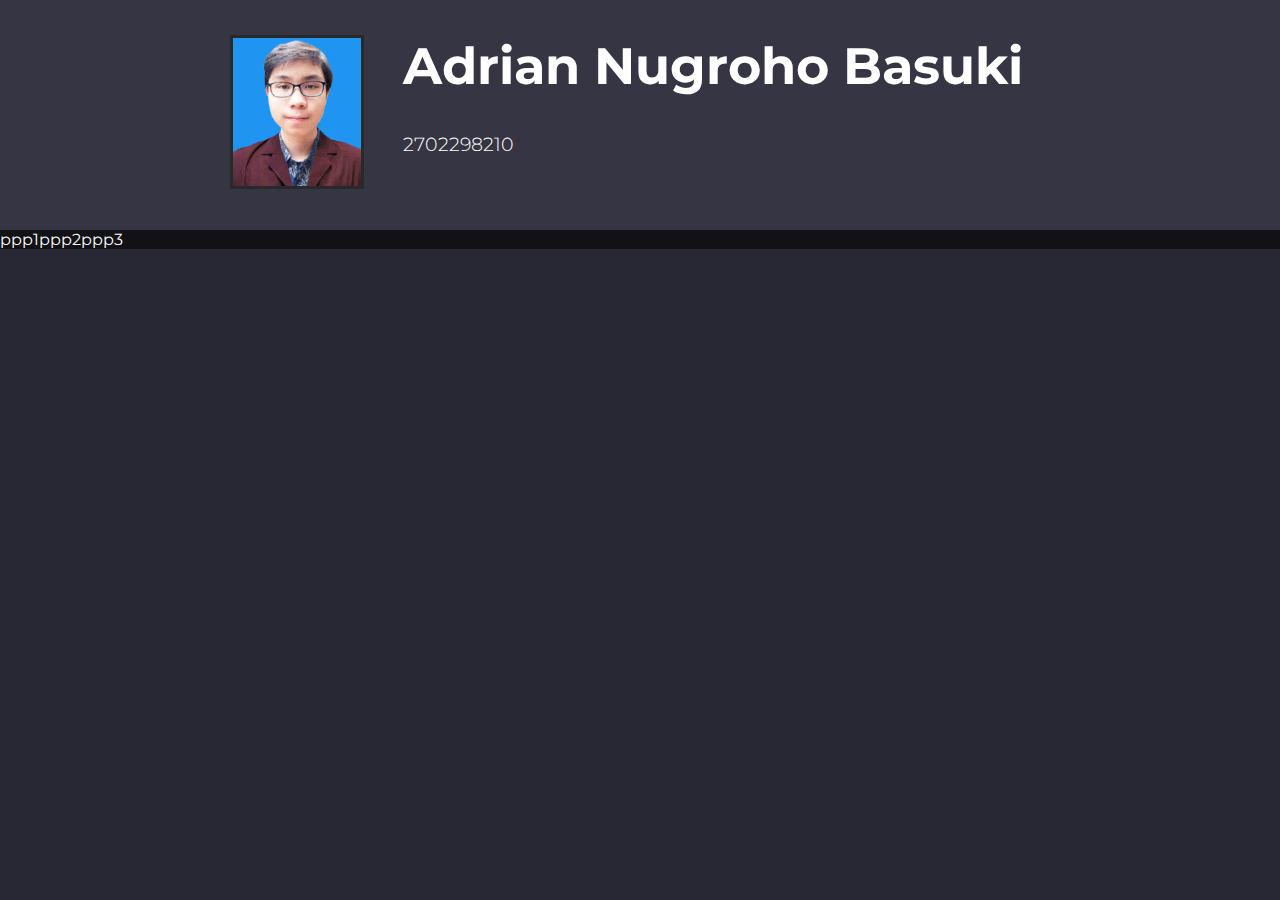
==== index2.html @ 48405566 "a" ====
<!DOCTYPE html>
<html lang="en">
<head>
    <meta charset="UTF-8">
    <meta name="viewport" content="width=device-width, initial-scale=1.0">
    <link href="styles.css" rel="stylesheet">
    <link href="https://fonts.googleapis.com/css?family=Montserrat&display=swap" rel="stylesheet" />
    <link href="https://fonts.googleapis.com/css2?family=Montserrat:wght@700&display=swap" rel="stylesheet">
    <title>HCI Assignment 4</title>
</head>
<body>
    <div class="header">
        <div class="top">
            <div class="img">
                <img class="pfp" title="Adrian Basuki" src="data:image/jpeg;base64, /9j/4AAQSkZJRgABAAEASABIAAD//gAfTEVBRCBUZWNobm9sb2dpZXMgSW5jLiBWMS4wMQD/2wCEACAgIDQjNFEwMFFROjo6UVhOTk5OWFhYWFhYWFhYWFhYWFhYWFhYWFhYWFhYWFhYWFhYWFhYWFhYWFhYWFhYWFgBIzQ0QTBBTjAwTlhOQU5YWFhYWFhYWFhYWFhYWFhYWFhYWFhYWFhYWFhYWFhYWFhYWFhYWFhYWFhYWFhYWFhYWP/[base64]/[base64]/j5+v/AABEIAcQBhQMBEQACEQEDEQH/2gAMAwEAAhEDEQA/[base64]/[base64]/dQBGQvc0wDCigBplQcUAIRu5BpDItp7mgCIs4OMZFAhkmaYCBO/[base64]/[base64]/[base64]/DH61xvdnctEvQaRzSGXbePcahlo1VWpKJgtAhwGKYhcUAJQAUAJSAKBjaAG0DFzQA3NACE0gEzQMUGmIXcKBCZBoAXFICGQZoKMK4Ta1aIzZXFUSSKaALUDc4q6bs7dzOorq/[base64]/3j9a43uzuWyNPTFyTWbLRtYpDGnAoEQmRR3FFhkTToO9FguRG5T3osO5GZkNFh3Q0SKe9Kw7omGDQMeBQBJmkIYxoAiY0DIDTERM6inYVxA+egNOwrjxvPaiyDUX5/QUWQtQy/[base64]/[base64]/nTATMo7A0AJul/[base64]/C34GuecPtROmnUt7si3XIdY4UCFpgITQMiY0iiFjQMbQMWgApCCgAoAKAEoEMY4GapEvYg9/[base64]/eoepKLRrMsaaBjKQxpFIYygBhoGMNAxhoAbmgAzQAZoEIz4piM+SQsa1SMmxjE7ee9NkohqSwoAeKBkqSFOnSrjJx9CJQUvUtLKp9q6FNM5XTkulyQEGruZ2aCmIKACgAoAKACgAoAKACgAoAKACgAoAKACgAoAKACgA6UDtfYjaUDpzWTqJbam0aTe+gwyms/[base64]/[base64]/[base64]/KPrQTYQx470CsM2tTFZk8YI60i0SUFDjQAlABQAtABQAtABQAtADc0wCgAoAKQBTAQnFAFZvmOKCGTqMDFIodQMMUwFpAFABTAQigBgUA5oFYdQAmaACgBKBFq1bDc8VS7ES7lqM+ZJWr0Rlux11dY/[base64]/[base64]/A0hmZJksSeeapCEeTA2ihgR4wM5pDH43j6UgGKuT70AOHHHega3HGoNQoAKACgBKAFFAyF2zxQQ2LEKARPQWAoAdQAw0AIKBDj0oGJQIY1AAvSgB1ACUALTAWgBDQACgBGPFAABSAcKYx1ACUAFABSAKAEoEIRmmBAUIORQRYmRs0FodigAoAKAEoAKANCJ/[base64]/DzVvQyQ9wSFYenNSUUZZsZp3sBEQSM+tK9xjduODSAEUo/[base64]/eoJJKChrUAJQIdTAWgBKAFFADD1oAfQMUUALQMKBBQAUAFAxaQCUwExQIMUABpAV5B3pkMfG+eD1oGmS0FhQISgCdDxW0XoYTWpXK5OaYiM1mxjkO0+tIZo/[base64]/9k=">
            </div>
            <div class="text">
                <h1 class="title">Adrian Nugroho Basuki</h1>
                <h3 class="id">2702298210</h3>
            </div>
        </div>
    </div>
    
    <div class="navi">
        <div class="navclick">ppp1</div>
        <div class="navclick">ppp2</div>
        <div class="navclick">ppp3</div>
    </div>

        
</body>
</html>
---- styles.css ----
html{
    font-family: 'montserrat', 'sans-serif';
    background-color: #282834;
    color: white;
}

body{
    margin: 0;
}

/* HEADER */

.header {
    margin: 0;
    width: 100%;
    height: 18vw;
}

.top{
    display: flex;
    margin-left: 18%;
    width: 90%;
    
}

.header {
    box-sizing: border-box;
    background-color: #363543;
    
}

.pfp {
    width: 10vw;
    border: 3px solid #292929;
}

.img {
    width: 12%;
    padding-top: 3%;
    margin-right: 3%;
}

.text {

    width:60%;
    color: white;
}

.title {
    font-size: 4vw;
    font-weight: 700;
    text-align: left;


}

.id {
    font-size: 1.5vw;
    font-weight: 300;
    text-align: left;
}

/* NAVIGATION */

.navi {
    display: flex;
    width: 100%;
    background-color: #111116; 
}

.navgroup

.navclick {
    width: 15%;
    height: 15%;
    border: 5px solid red;
}
/*  */
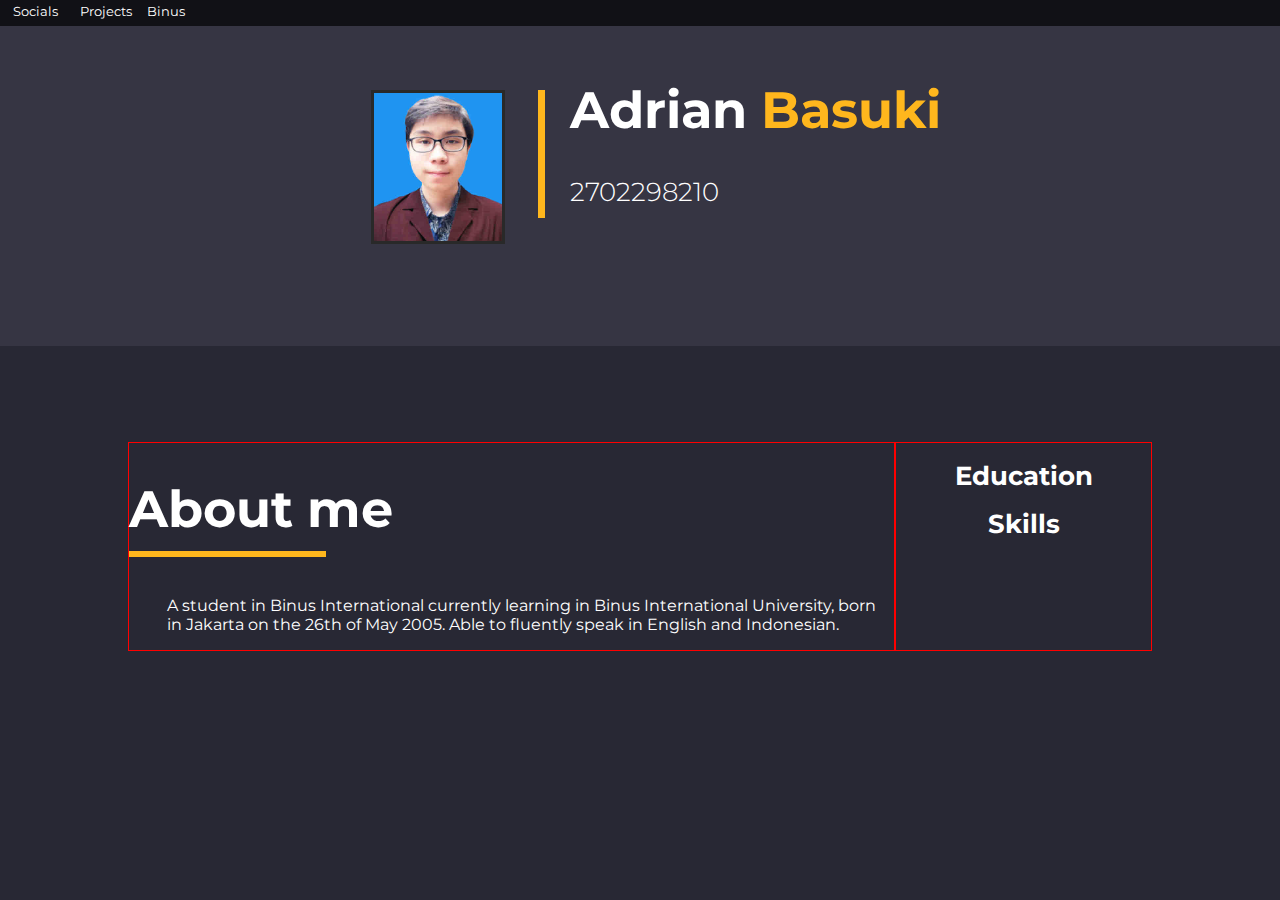
==== commit 20712478: "aa" ====
--- a/index2.html
+++ b/index2.html
@@ -9,24 +9,34 @@
     <title>HCI Assignment 4</title>
 </head>
 <body>
+    <div class="navi">
+        <div class="navgroup">
+        <div class="navclick">Socials</div>
+        <div class="navclick">Projects</div>
+        <div class="navclick">Binus</div>
+        </div>
+    </div>
     <div class="header">
-        <div class="top">
             <div class="img">
                 <img class="pfp" title="Adrian Basuki" src="data:image/jpeg;base64, /9j/4AAQSkZJRgABAAEASABIAAD//gAfTEVBRCBUZWNobm9sb2dpZXMgSW5jLiBWMS4wMQD/2wCEACAgIDQjNFEwMFFROjo6UVhOTk5OWFhYWFhYWFhYWFhYWFhYWFhYWFhYWFhYWFhYWFhYWFhYWFhYWFhYWFhYWFgBIzQ0QTBBTjAwTlhOQU5YWFhYWFhYWFhYWFhYWFhYWFhYWFhYWFhYWFhYWFhYWFhYWFhYWFhYWFhYWFhYWFhYWP/[base64]/[base64]/j5+v/AABEIAcQBhQMBEQACEQEDEQH/2gAMAwEAAhEDEQA/[base64]/[base64]/dQBGQvc0wDCigBplQcUAIRu5BpDItp7mgCIs4OMZFAhkmaYCBO/[base64]/[base64]/[base64]/DH61xvdnctEvQaRzSGXbePcahlo1VWpKJgtAhwGKYhcUAJQAUAJSAKBjaAG0DFzQA3NACE0gEzQMUGmIXcKBCZBoAXFICGQZoKMK4Ta1aIzZXFUSSKaALUDc4q6bs7dzOorq/[base64]/3j9a43uzuWyNPTFyTWbLRtYpDGnAoEQmRR3FFhkTToO9FguRG5T3osO5GZkNFh3Q0SKe9Kw7omGDQMeBQBJmkIYxoAiY0DIDTERM6inYVxA+egNOwrjxvPaiyDUX5/QUWQtQy/[base64]/[base64]/nTATMo7A0AJul/[base64]/C34GuecPtROmnUt7si3XIdY4UCFpgITQMiY0iiFjQMbQMWgApCCgAoAKAEoEMY4GapEvYg9/[base64]/eoepKLRrMsaaBjKQxpFIYygBhoGMNAxhoAbmgAzQAZoEIz4piM+SQsa1SMmxjE7ee9NkohqSwoAeKBkqSFOnSrjJx9CJQUvUtLKp9q6FNM5XTkulyQEGruZ2aCmIKACgAoAKACgAoAKACgAoAKACgAoAKACgAoAKACgA6UDtfYjaUDpzWTqJbam0aTe+gwyms/[base64]/[base64]/[base64]/KPrQTYQx470CsM2tTFZk8YI60i0SUFDjQAlABQAtABQAtABQAtADc0wCgAoAKQBTAQnFAFZvmOKCGTqMDFIodQMMUwFpAFABTAQigBgUA5oFYdQAmaACgBKBFq1bDc8VS7ES7lqM+ZJWr0Rlux11dY/[base64]/[base64]/A0hmZJksSeeapCEeTA2ihgR4wM5pDH43j6UgGKuT70AOHHHega3HGoNQoAKACgBKAFFAyF2zxQQ2LEKARPQWAoAdQAw0AIKBDj0oGJQIY1AAvSgB1ACUALTAWgBDQACgBGPFAABSAcKYx1ACUAFABSAKAEoEIRmmBAUIORQRYmRs0FodigAoAKAEoAKANCJ/[base64]/DzVvQyQ9wSFYenNSUUZZsZp3sBEQSM+tK9xjduODSAEUo/[base64]/eoJJKChrUAJQIdTAWgBKAFFADD1oAfQMUUALQMKBBQAUAFAxaQCUwExQIMUABpAV5B3pkMfG+eD1oGmS0FhQISgCdDxW0XoYTWpXK5OaYiM1mxjkO0+tIZo/[base64]/9k=">
             </div>
+            <div class="vl"></div>
             <div class="text">
-                <h1 class="title">Adrian Nugroho Basuki</h1>
+                <h1 class="title">Adrian <span id="basuki">Basuki</span></h1>
                 <h3 class="id">2702298210</h3>
             </div>
+    </div>
+    <div class="content">
+        <div class="info">
+        <h1>About me</h1>
+        <hr id="hr">
+        <p id="para">A student in Binus International currently learning in Binus International University, born in Jakarta on the 26th of May 2005. Able to fluently speak in English and Indonesian. </p>
         </div>
+        <div class="side-info">
+            <h1 class="titles">Education</h1>
+            <h1 class="titles">Skills</h1>
+        </div>
+
     </div>
-    
-    <div class="navi">
-        <div class="navclick">ppp1</div>
-        <div class="navclick">ppp2</div>
-        <div class="navclick">ppp3</div>
-    </div>
-
-        
 </body>
 </html>--- a/styles.css
+++ b/styles.css
@@ -8,25 +8,35 @@
     margin: 0;
 }
 
-/* HEADER */
+/* NAVIGATION */
 
-.header {
-    margin: 0;
+.navi {
     width: 100%;
-    height: 18vw;
+    height: 2vw;
+    background-color: #111116; 
 }
 
-.top{
+.navgroup {
     display: flex;
-    margin-left: 18%;
-    width: 90%;
-    
+    justify-content: space-between;
+    width:15%;
+    padding: 0.3% 0 0 1%;
 }
+
+.navclick {
+    font-size: 1vw;
+    width: 30%;
+    height: 15%;
+}
+
+/* HEADER */
 
 .header {
     box-sizing: border-box;
     background-color: #363543;
-    
+    width: 100%;
+    height: 25vw;
+    display: flex;
 }
 
 .pfp {
@@ -36,43 +46,78 @@
 
 .img {
     width: 12%;
-    padding-top: 3%;
-    margin-right: 3%;
+    padding-top: 5%;
+    margin: 0 1% 0 29%
 }
 
-.text {
-
-    width:60%;
-    color: white;
+.vl {
+    border-left: 7px solid #ffb71d; 
+    margin-right: 2%;
+    margin-top: 5%;
+    height: 40%
 }
 
 .title {
     font-size: 4vw;
     font-weight: 700;
     text-align: left;
+    padding-top: 5%;
+    #basuki{
+        color:#ffb71d;
+    }
 
-
+    
 }
 
 .id {
-    font-size: 1.5vw;
+    font-size: 2vw;
     font-weight: 300;
     text-align: left;
 }
 
-/* NAVIGATION */
 
-.navi {
-    display: flex;
-    width: 100%;
-    background-color: #111116; 
+
+/* Content */
+
+.content{
+    display:flex;
+    margin: 7.5% 10%;
+    }
+
+.info {
+    font-size: 2vw;
+    #hr{
+        width: 25%;
+        margin: -3% 0 5% 0;
+        border: 0.25vw solid #ffb71d;
+    }
+
+    #para{
+        padding-left: 5%;
+        font-size: 1.25vw;
+    }
+
+    width: 75%;
+    float: left;
+    border: 1px solid red;
+    
+    
 }
 
-.navgroup
+.side-info{
 
-.navclick {
-    width: 15%;
-    height: 15%;
-    border: 5px solid red;
+    .titles{
+        text-align:center;
+    }
+
+    border: 1px solid red;
+    font-size: 1vw;
+    width: 25%;
+    float:right;
+    
 }
-/*  */+
+.side-info>h1{
+    font-size: 2vw;
+}
+/* */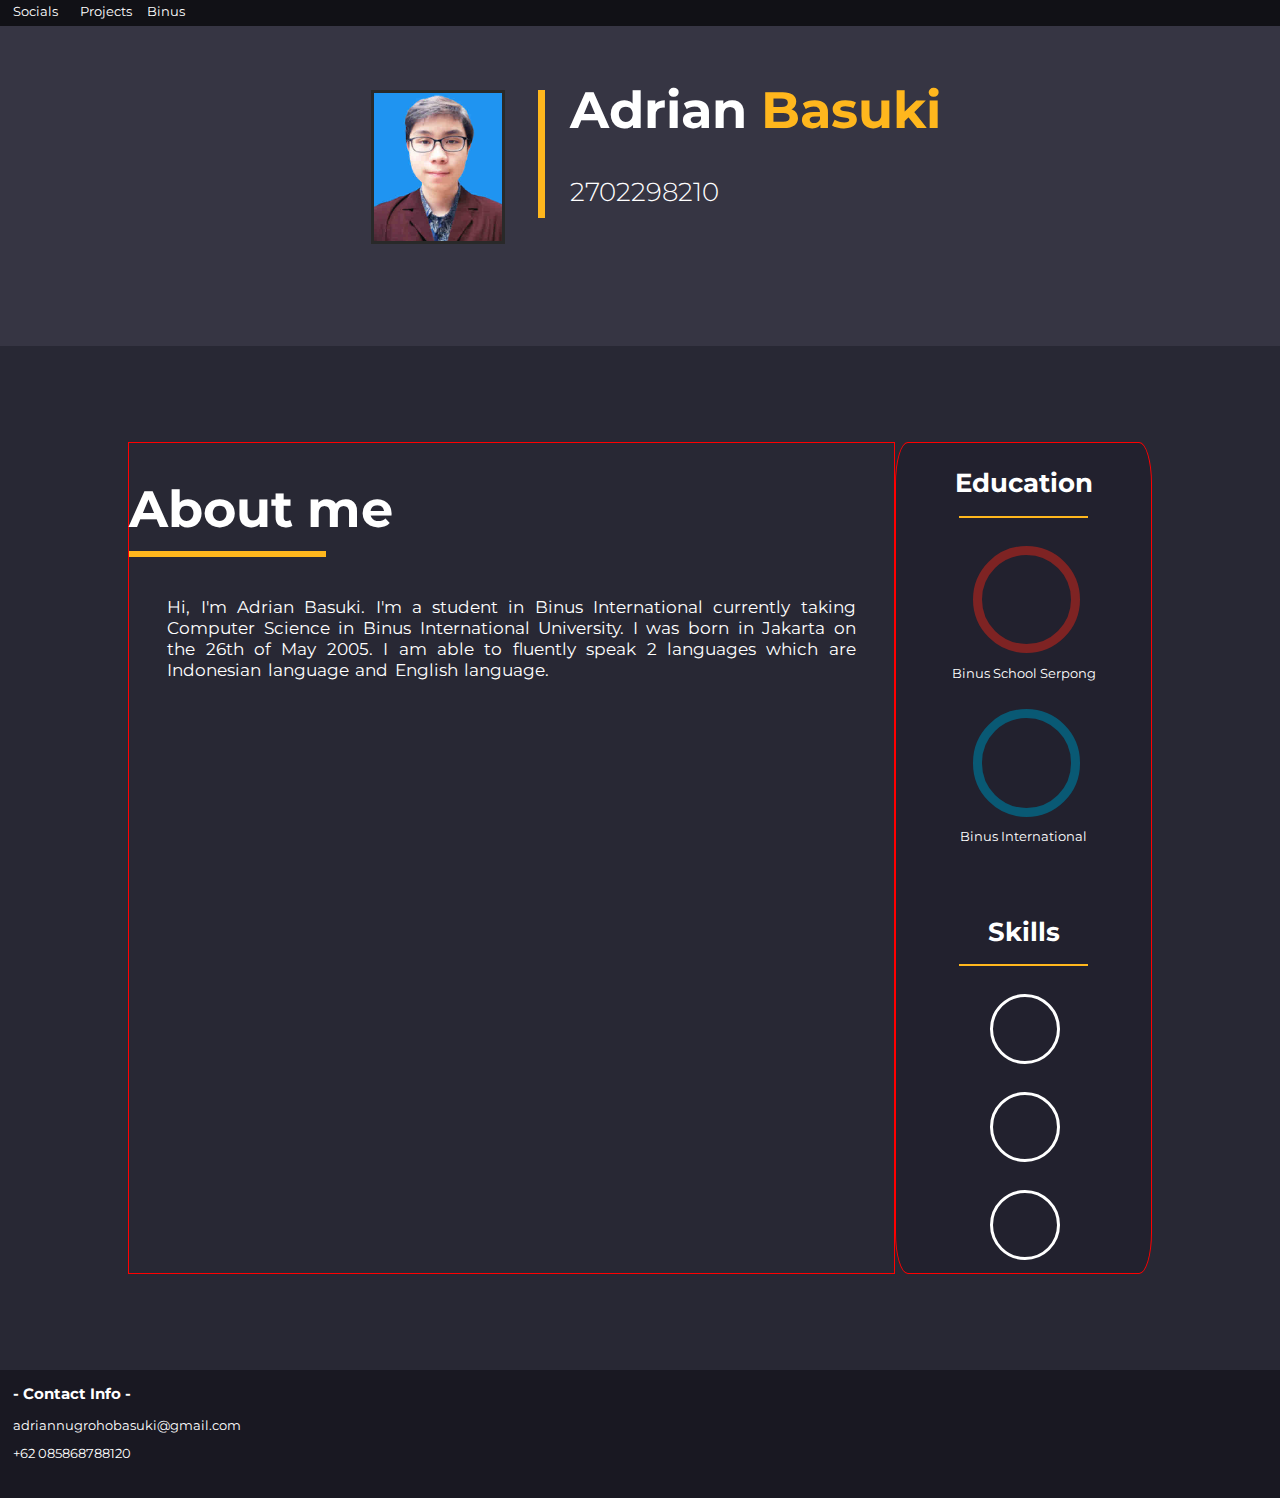
==== commit 450eeaf9: "a" ====
--- a/index2.html
+++ b/index2.html
@@ -30,13 +30,38 @@
         <div class="info">
         <h1>About me</h1>
         <hr id="hr">
-        <p id="para">A student in Binus International currently learning in Binus International University, born in Jakarta on the 26th of May 2005. Able to fluently speak in English and Indonesian. </p>
+        <p id="para">Hi, I'm Adrian Basuki. I'm a student in Binus International currently taking Computer Science in Binus International University. I was born in Jakarta on the 26th of May 2005. I am able to fluently speak 2 languages which are Indonesian language and English language. </p>
         </div>
         <div class="side-info">
             <h1 class="titles">Education</h1>
-            <h1 class="titles">Skills</h1>
+            <hr class="hr">
+            <a href="https://serpong.binus.sch.id/">
+            <div class="hs"></div>
+            </a>
+            <p>Binus School Serpong</p>
+            <a href="https://international.binus.ac.id/">
+            <div class="uni"></div>
+            </a>
+            <p>Binus International</p>
+            <h1 class="titles" id="skills">Skills</h1>
+            <hr class="hr">
+            <div id="plang">
+                <div class="plang" id="Py">
+                </div>
+                <div class="plang" id="CSS">
+                </div>
+                <div class="plang" id="HTML">
+                </div>
+            </div>
         </div>
 
     </div>
+    <div class="footer">
+        <div class="contact-info">
+        <h3>- Contact Info -</h3>
+        <p>adriannugrohobasuki@gmail.com</p>
+        <p>+62 085868788120</p>
+        </div>
+    </div>
 </body>
 </html>--- a/styles.css
+++ b/styles.css
@@ -32,7 +32,6 @@
 /* HEADER */
 
 .header {
-    box-sizing: border-box;
     background-color: #363543;
     width: 100%;
     height: 25vw;
@@ -93,8 +92,10 @@
     }
 
     #para{
-        padding-left: 5%;
-        font-size: 1.25vw;
+        text-align: justify;
+        padding: 0% 5%;
+        font-size: 1.35vw;
+        word-spacing: 0.2vw;
     }
 
     width: 75%;
@@ -105,19 +106,104 @@
 }
 
 .side-info{
-
-    .titles{
-        text-align:center;
-    }
-
+    background-color: rgb(34, 33, 46);
     border: 1px solid red;
+    border-radius: 5%;
     font-size: 1vw;
     width: 25%;
     float:right;
-    
+    .titles{
+        text-align:center;
+    }
+
+    .hr {
+        width: 50%;
+        border: 0.15vw solid #ffb71d;
+    }
+    .hs{
+        width:7vw;
+        height:7vw;
+        margin: 11% 0 5% 30%;
+        border: 0.75vw solid rgb(126, 35, 35);
+        border-radius: 7vw;
+        background-image: url(https://abtest.schoolofparenting.id/images/mitra-sekolah/logo/binus_school_serpong.png);
+        background-size: 7vw;
+        transition: 0.3s;
+    }
+
+    .uni{
+        width:7vw;
+        height:7vw;
+        margin: 11% 0 5% 30%;
+        border: 0.75vw solid rgb(9, 89, 116);
+        border-radius: 7vw;
+        background-image: url(https://i.pinimg.com/originals/7a/c5/a5/7ac5a5ce53db6e5dab08a84e5bf9d56c.png);
+        background-size: 7vw;
+        transition: 0.3s;
+    }
+
+    .hs:hover{
+        border: 0.75vw solid rgb(156, 44, 44);
+        transform: translateY(-5%)
+    }
+
+    .uni:hover{
+        border: 0.75vw solid rgb(12, 109, 141);
+        transform: translateY(-5%)
+    }
+
+}
+
+#skills{
+    margin-top: 25%;
 }
 
 .side-info>h1{
+    padding-top: 3%;
     font-size: 2vw;
 }
-/* */+
+.side-info>p{
+    width: 100%;
+    text-align: center;
+}
+
+.plang {
+    margin: 11% 0 5% 37%;
+    border: 0.25vw solid white;
+    border-radius: 5vw;
+    width: 5vw;
+    height: 5vw;
+}
+
+#Py {
+    background-image: url(https://www.pngmart.com/files/23/Python-Logo-PNG-Pic.png);
+    background-size: 5vw;
+}
+
+#CSS {
+    background-image: url(https://cdn.pixabay.com/photo/2017/08/05/11/16/logo-2582747_1280.png);
+    background-size: 5vw;
+}
+
+#HTML {
+    background-image: url(https://cdn.pixabay.com/photo/2017/08/05/11/16/logo-2582748_960_720.png);
+    background-size: 5vw;
+}
+
+/* Footer */
+
+.footer {
+    background-color: #191822;
+    width: 100%;
+    height: 10vw;
+    display: flex;
+}
+
+.contact-info {
+    font-size: 1vw;
+    margin-left: 1%;
+}
+
+/* Media */
+
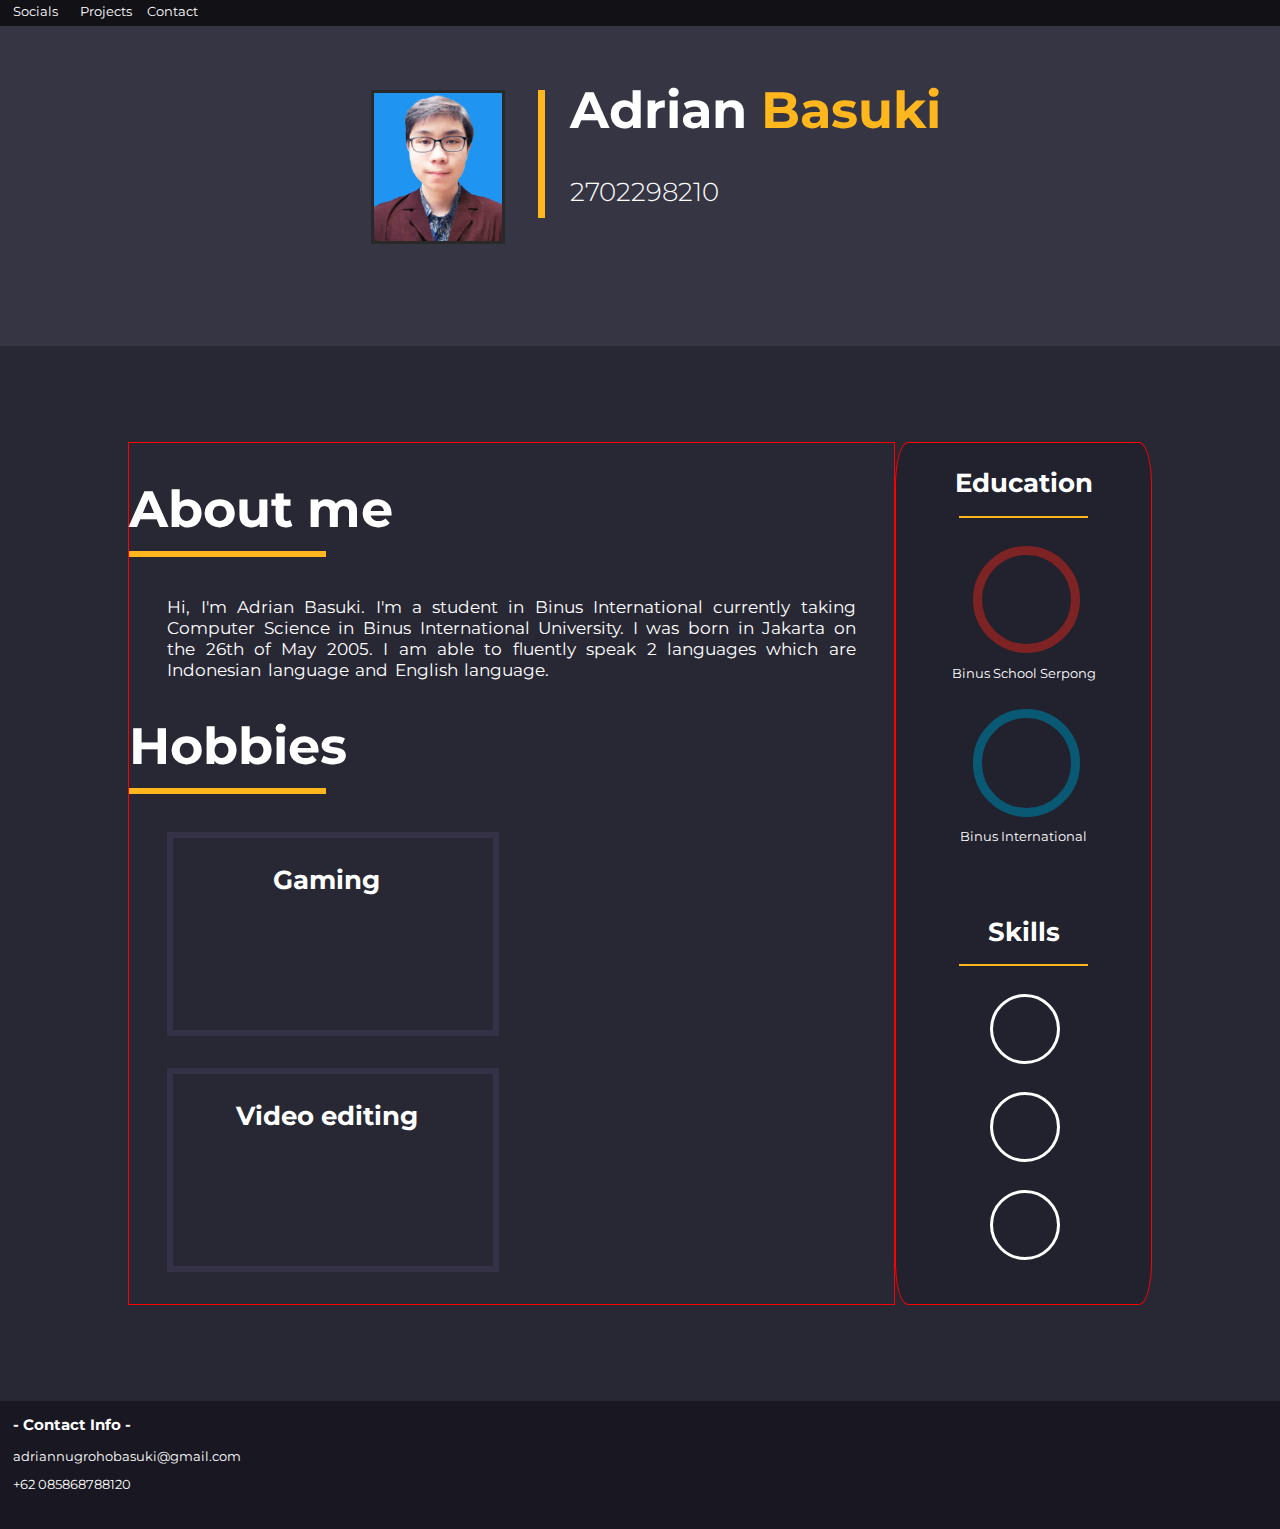
==== commit c6dfd209: "aaa" ====
--- a/index2.html
+++ b/index2.html
@@ -13,7 +13,7 @@
         <div class="navgroup">
         <div class="navclick">Socials</div>
         <div class="navclick">Projects</div>
-        <div class="navclick">Binus</div>
+        <div class="navclick">Contact</div>
         </div>
     </div>
     <div class="header">
@@ -31,7 +31,17 @@
         <h1>About me</h1>
         <hr id="hr">
         <p id="para">Hi, I'm Adrian Basuki. I'm a student in Binus International currently taking Computer Science in Binus International University. I was born in Jakarta on the 26th of May 2005. I am able to fluently speak 2 languages which are Indonesian language and English language. </p>
+
+        <h1>Hobbies</h1>
+        <hr id="hr">
+        <div class="hobby" id="game">
+            <p>Gaming</p>
         </div>
+        <div class="hobby" id="vedit">
+            <p>Video editing</p>
+        </div>
+        </div>
+
         <div class="side-info">
             <h1 class="titles">Education</h1>
             <hr class="hr">
--- a/styles.css
+++ b/styles.css
@@ -191,6 +191,33 @@
     background-size: 5vw;
 }
 
+#vedit {
+    background-image: url(https://images.unsplash.com/photo-1574717024653-61fd2cf4d44d?ixlib=rb-4.0.3&ixid=M3wxMjA3fDB8MHxzZWFyY2h8M3x8dmlkZW8lMjBlZGl0aW5nfGVufDB8fDB8fHww&w=1000&q=80);
+    background-size: 26vw 15vw;
+}
+
+#game {
+    background-image: url(https://media.istockphoto.com/id/1334436084/photo/top-down-view-of-colorful-illuminated-gaming-accessories-laying-on-table.jpg?s=612x612&w=0&k=20&c=E9xnbAZoBS5LlUX0q-zxT_3m6gEZpyB2k51_U4LLMNs=);
+    background-size: 26vw 15vw;
+}
+
+.hobby {
+    border: 0.5vw solid #353247;
+    width: 25vw;
+    height: 15vw;
+    margin-left: 3vw;
+    margin-right: 3vw;
+    margin-bottom: 2.5vw;
+    font-size: 1.5vw;
+    font-weight: 700;
+}
+
+.hobby>p {
+    text-align: center;
+    margin-right: 1vw;
+    font-size: 2vw;
+}
+
 /* Footer */
 
 .footer {
@@ -207,3 +234,41 @@
 
 /* Media */
 
+@media only screen and (max-width: 600px) {
+    .content{
+        display:block;
+        margin: 7.5% 10%;
+        }
+    .info {
+        font-size: 2vw;
+        text-align: center;
+        #hr{
+            width: 25%;
+            margin: -3% 0 5% 37%;
+            border: 0.25vw solid #ffb71d;
+        }
+    
+        #para{
+            text-align: justify;
+            padding: 0% 5%;
+            font-size: 1.35vw;
+            word-spacing: 0.2vw;
+        }
+        
+        display:block;
+        width: 100%;
+        float:none;
+        border: 1px solid red;
+    }
+
+    .side-info{
+        display:block;
+        background-color: rgb(34, 33, 46);
+        border: 1px solid red;
+        border-radius: 5%;
+        float:none;
+        font-size: 1vw;
+        width: 100%;
+        
+    }
+  }
